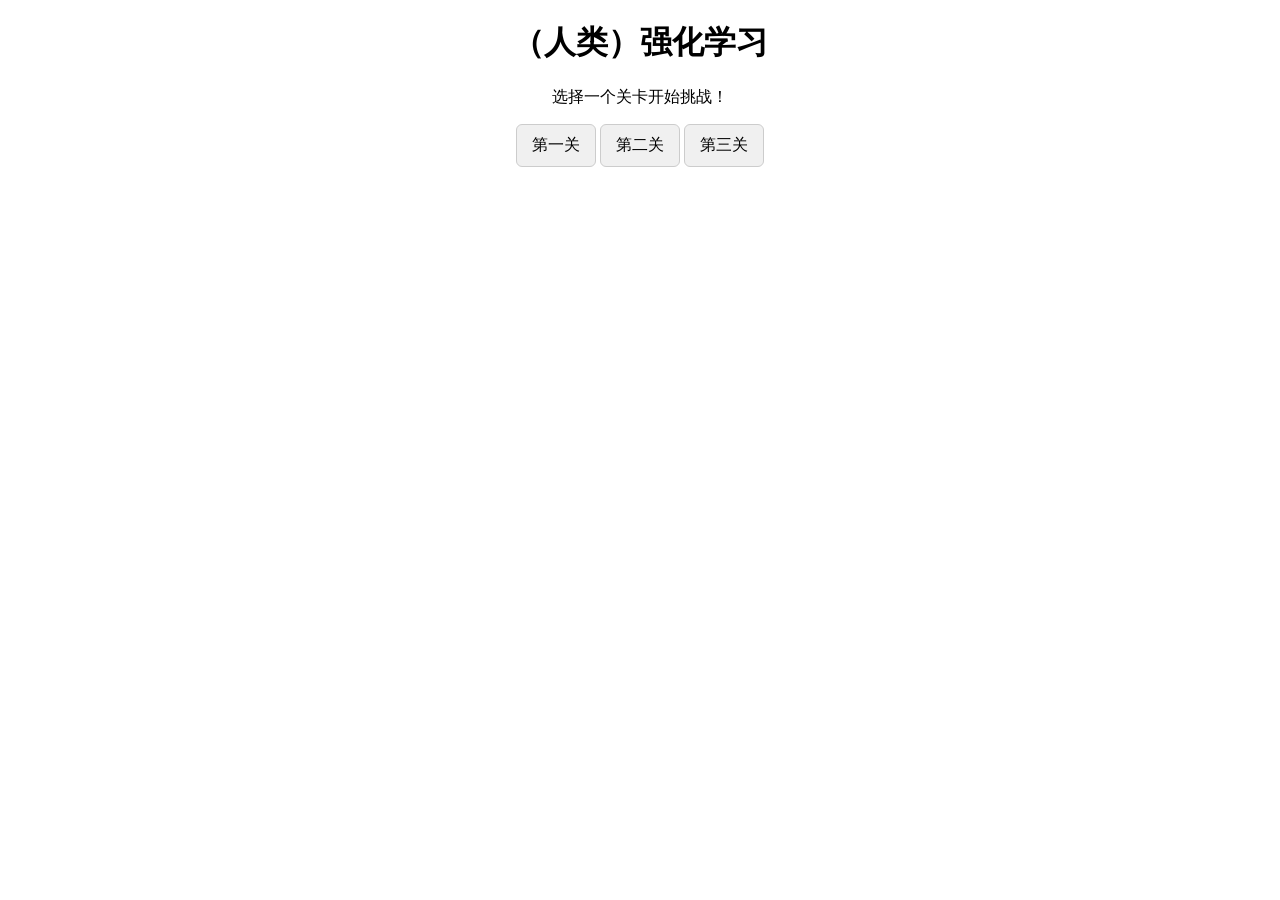
==== static/games/human-reinforcement-learning/index.html @ 405c88be "new game: human rl" ====
<!DOCTYPE html>
<html lang="zh-CN">
<head>
    <meta charset="UTF-8">
    <meta name="viewport" content="width=device-width, initial-scale=1.0">
    <title>（人类）强化学习</title>
    <link rel="stylesheet" href="style.css">
</head>
<body>
    <div id="game-container">
        <!-- 主菜单 -->
        <div id="main-menu" class="screen active">
            <h1>（人类）强化学习</h1>
            <p>选择一个关卡开始挑战！</p>
            <!-- 新增一个容器 -->
            <div class="button-container">
                <button onclick="game.startGame(1)">第一关</button>
                <button onclick="game.startGame(2)">第二关</button>
                <button onclick="game.startGame(3)">第三关</button>
            </div>
        </div>

        <!-- 游戏界面 -->
        <div id="game-screen" class="screen">
            <div id="game-header">
                <span>分数: <span id="score">0</span></span>
                <span>关卡: <span id="level-title"></span></span>
            </div>
            <div id="game-content">
                <!-- 各个关卡的内容会动态插入到这里 -->
            </div>
            <div id="feedback"></div>
        </div>

        <!-- 结果界面 -->
        <div id="result-screen" class="screen">
            <h2 id="result-title"></h2>
            <p id="result-message"></p>
            <p><strong>隐藏规则：</strong><span id="hidden-rule"></span></p>
            <button onclick="game.showMenu()">返回主菜单</button>
        </div>
    </div>

    <script src="calc-patterns.js"></script>
    <script src="word-bank.js"></script>
    <script src="script.js"></script>
</body>
</html>
---- static/games/human-reinforcement-learning/style.css ----
.screen { display: none; }
.screen.active { display: block; }
#game-container { max-width: 600px; margin: auto; text-align: center; }

/* --- 通用按钮样式调整 --- */
/* 为主菜单和第三关的按钮容器应用flex布局，方便控制间距 */
#main-menu .button-container button {
    padding: 10px 15px;
    font-size: 1em;
    cursor: pointer;
    border-radius: 6px;
    border: 1px solid #ccc;
    background-color: #f0f0f0;
}

.word-selection {
    display: flex;
    flex-wrap: wrap; /* 允许按钮换行 */
    justify-content: center; /* 居中对齐 */
    gap: 15px; /* 【核心】设置按钮之间的间隙为15px */
    padding: 10px 10px;
}

/* 如果按钮本身有margin，可以移除，统一用gap管理 */
#main-menu button, .word-btn {
    margin: 0; /* 移除外边距，防止与gap冲突 */
}

/* --- 第一关输入区域的专属样式 --- */
/* 新建一个容器来包裹输入框和按钮，方便控制布局和间距 */
.level1-controls {
    display: flex;
    justify-content: center; /* 水平居中 */
    align-items: center;     /* 垂直对齐（当高度不一时很有用）*/
    gap: 15px;               /* 【核心】设置元素之间的间距 */
    margin-top: 20px;        /* 与上方的题目拉开距离 */
}

/* 放大第一关的输入框 */
.level1-controls input[type="number"] {
    font-size: 1.8em;        /* 显著增大字体 */
    padding: 10px;           /* 增加内边距 */
    width: 120px;            /* 固定宽度 */
    text-align: center;      /* 数字居中显示 */
    border: 2px solid #ccc;
    border-radius: 8px;
}

/* 放大第一关的提交按钮 */
.level1-controls button {
    font-size: 1.2em;        /* 增大字体 */
    padding: 14px 25px;      /* 增大内边距以匹配输入框高度 */
    border-radius: 8px;
    cursor: pointer;
}

/* 第二关色块的特定样式 */
.color-grid {
    display: grid;
    /* 创建一个2列的网格，每列宽度平分 */
    grid-template-columns: repeat(2, 1fr);
    /* 设置网格项之间的间距 */
    gap: 15px;
    max-width: 320px; /* 限制最大宽度，让布局更好看 */
    margin: 20px auto; /* 居中显示 */
}

.color-block {
    /* 关键：设置宽高比为1:1，让它成为一个正方形 */
    aspect-ratio: 1 / 1;
    border-radius: 8px; /* 轻微的圆角 */
    cursor: pointer; /* 鼠标悬停时显示为手形 */
    transition: transform 0.2s ease; /* 添加一个简单的交互动画 */
}

.color-block:hover {
    transform: scale(1.05); /* 鼠标悬停时稍微放大 */
}

/* 第三关单词按钮的特定样式 */
.word-btn {
    padding: 10px 15px;
    font-size: 1em;
    cursor: pointer;
    border-radius: 6px;
    border: 1px solid #ccc;
    background-color: #f0f0f0;
}
.word-btn:hover {
    background-color: #e0e0e0;
}

/* --- 用于分数反馈的样式 --- */
#feedback {
    margin-top: 20px;
    font-size: 1.2em;
    font-weight: bold;
    height: 30px; /* 给一个固定高度防止页面跳动 */
}
#feedback.correct {
    color: #28a745; /* 绿色 */
}
#feedback.wrong {
    color: #dc3545; /* 红色 */
}
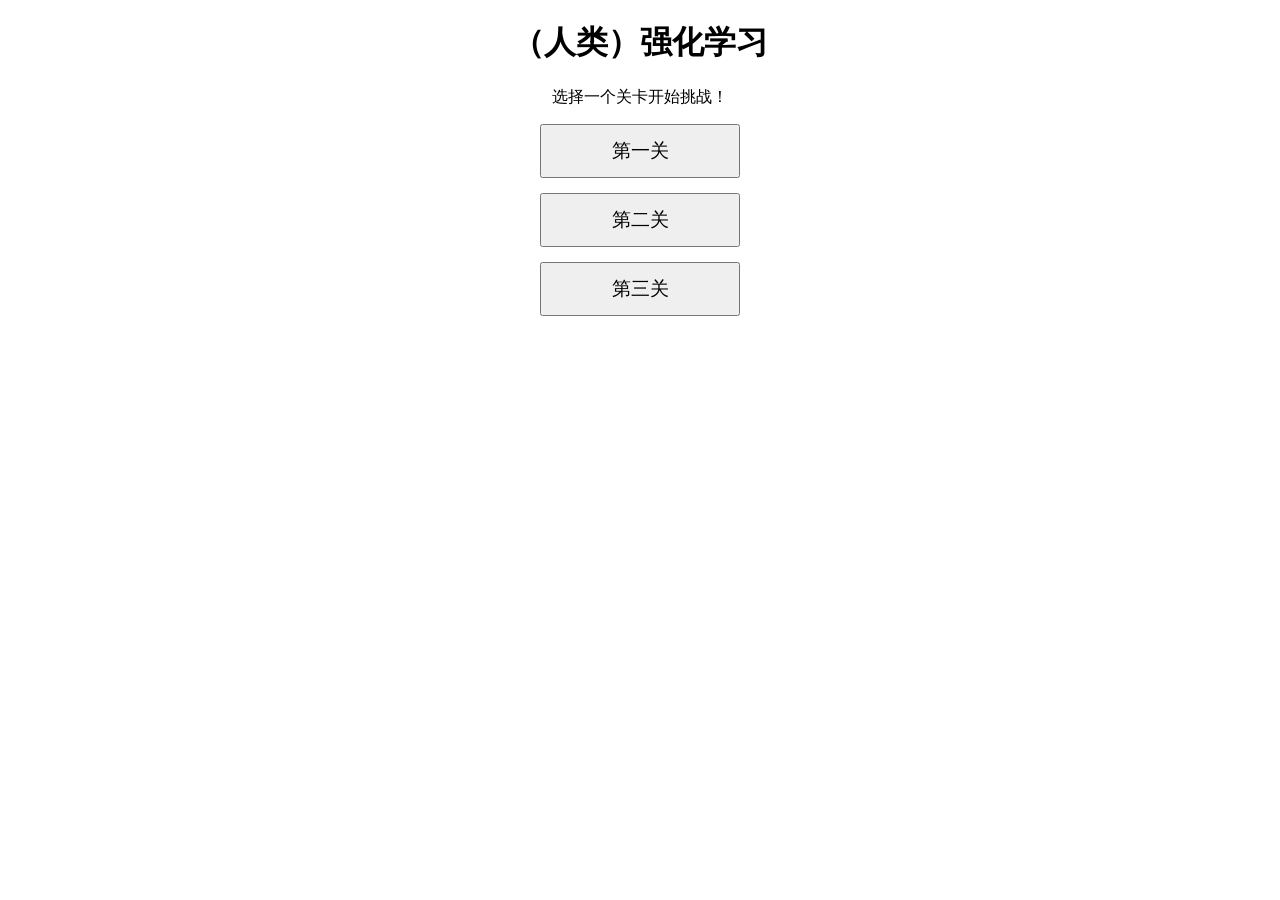
==== commit 89b37782: "game" ====
--- a/static/games/human-reinforcement-learning/index.html
+++ b/static/games/human-reinforcement-learning/index.html
@@ -44,5 +44,8 @@
     <script src="calc-patterns.js"></script>
     <script src="word-bank.js"></script>
     <script src="script.js"></script>
+    <script src="level1.js"></script>
+    <script src="level2.js"></script>
+    <script src="level3.js"></script>
 </body>
 </html>
--- a/static/games/human-reinforcement-learning/style.css
+++ b/static/games/human-reinforcement-learning/style.css
@@ -3,27 +3,18 @@
 #game-container { max-width: 600px; margin: auto; text-align: center; }
 
 /* --- 通用按钮样式调整 --- */
-/* 为主菜单和第三关的按钮容器应用flex布局，方便控制间距 */
-#main-menu .button-container button {
-    padding: 10px 15px;
-    font-size: 1em;
-    cursor: pointer;
-    border-radius: 6px;
-    border: 1px solid #ccc;
-    background-color: #f0f0f0;
+/* 为主菜单应用flex布局，方便控制间距 */
+#main-menu .button-container {
+    display: flex;
+    flex-direction: column; /* 让按钮垂直排列 */
+    align-items: center;    /* 水平居中 */
+    gap: 15px;              /* 【核心】设置按钮之间的垂直间距 */
 }
 
-.word-selection {
-    display: flex;
-    flex-wrap: wrap; /* 允许按钮换行 */
-    justify-content: center; /* 居中对齐 */
-    gap: 15px; /* 【核心】设置按钮之间的间隙为15px */
-    padding: 10px 10px;
-}
-
-/* 如果按钮本身有margin，可以移除，统一用gap管理 */
-#main-menu button, .word-btn {
-    margin: 0; /* 移除外边距，防止与gap冲突 */
+#main-menu .button-container button {
+    font-size: 1.2em;
+    padding: 12px 24px;
+    min-width: 200px;
 }
 
 /* --- 第一关输入区域的专属样式 --- */
@@ -102,4 +93,24 @@
 }
 #feedback.wrong {
     color: #dc3545; /* 红色 */
+}
+
+/* --- 返回主菜单按钮--- */
+.back-btn-container {
+    width: 100%;
+    text-align: center; /* 确保按钮在容器内居中 */
+    padding: 20px 0;    /* 给按钮上下一些空间 */
+}
+
+/* 返回按钮本身的样式 */
+.back-btn-container button {
+    padding: 10px 20px;
+    font-size: 1em;
+    cursor: pointer;
+    border: 1px solid #ccc;
+    border-radius: 6px;
+    background-color: #f2f2f2;
+}
+.back-btn-container button:hover {
+    background-color: #e0e0e0;
 }
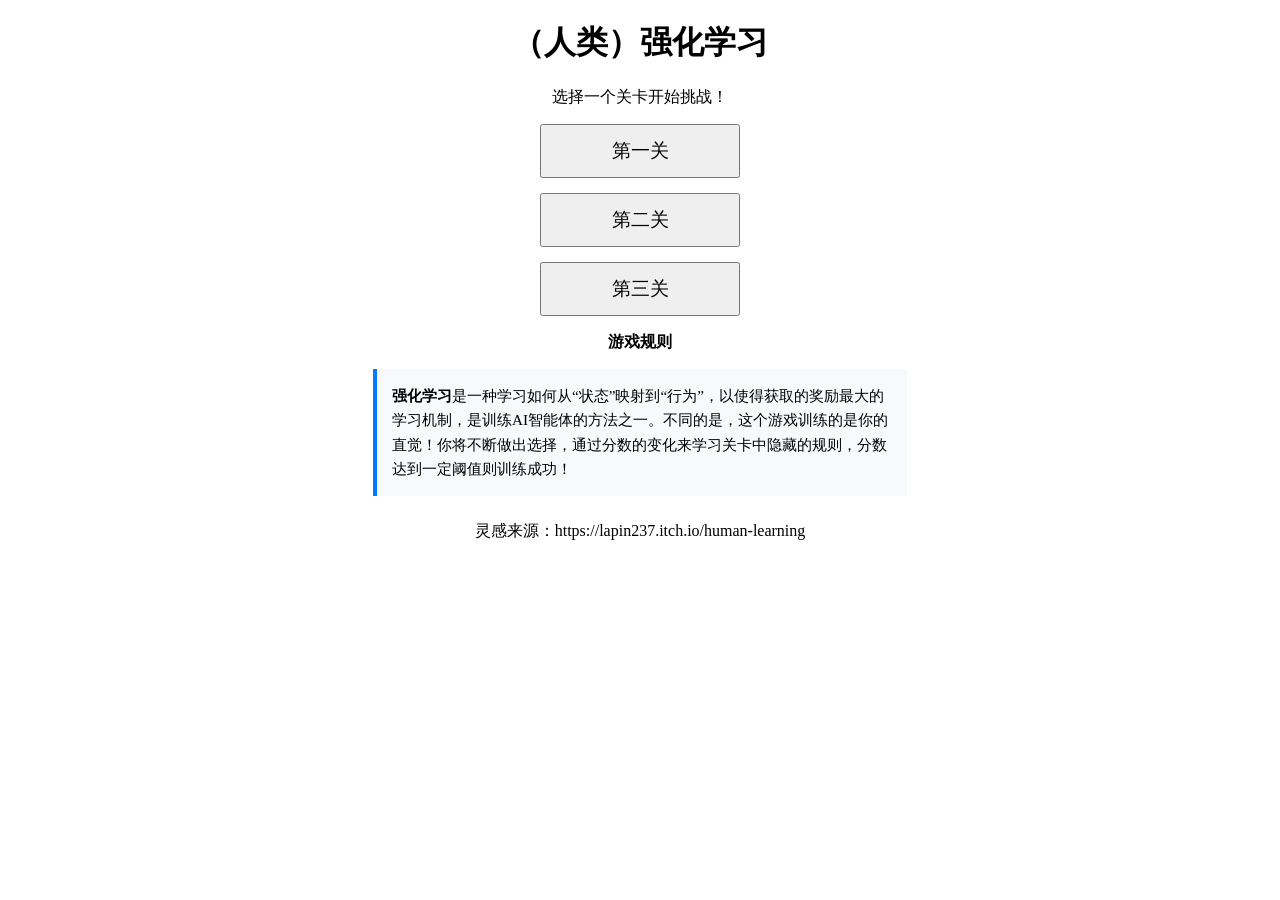
==== commit 50262249: "game" ====
--- a/static/games/human-reinforcement-learning/index.html
+++ b/static/games/human-reinforcement-learning/index.html
@@ -12,12 +12,16 @@
         <div id="main-menu" class="screen active">
             <h1>（人类）强化学习</h1>
             <p>选择一个关卡开始挑战！</p>
-            <!-- 新增一个容器 -->
             <div class="button-container">
                 <button onclick="game.startGame(1)">第一关</button>
                 <button onclick="game.startGame(2)">第二关</button>
                 <button onclick="game.startGame(3)">第三关</button>
             </div>
+            <p><strong>游戏规则</strong></p>
+            <div class="game-description">
+                <p><strong>强化学习</strong>是一种学习如何从“状态”映射到“行为”，以使得获取的奖励最大的学习机制，是训练AI智能体的方法之一。不同的是，这个游戏训练的是你的直觉！你将不断做出选择，通过分数的变化来学习关卡中隐藏的规则，分数达到一定阈值则训练成功！</p>
+            </div>
+            <p>灵感来源：https://lapin237.itch.io/human-learning</p>
         </div>
 
         <!-- 游戏界面 -->
@@ -37,7 +41,9 @@
             <h2 id="result-title"></h2>
             <p id="result-message"></p>
             <p><strong>隐藏规则：</strong><span id="hidden-rule"></span></p>
-            <button onclick="game.showMenu()">返回主菜单</button>
+            <div class="back-btn-container">
+                <button onclick="game.showMenu()">返回菜单</button>
+            </div>
         </div>
     </div>
 
--- a/static/games/human-reinforcement-learning/style.css
+++ b/static/games/human-reinforcement-learning/style.css
@@ -15,6 +15,23 @@
     font-size: 1.2em;
     padding: 12px 24px;
     min-width: 200px;
+}
+
+.game-description {
+    max-width: 500px;
+    margin: 15px auto 25px auto;
+    padding: 15px;
+    background-color: #f8f9fa;
+    border-left: 4px solid #007bff;
+    text-align: left;
+    font-size: 0.95em;
+    line-height: 1.6;
+}
+.game-description p {
+    margin: 0 0 10px 0;
+}
+.game-description p:last-child {
+    margin-bottom: 0;
 }
 
 /* --- 第一关输入区域的专属样式 --- */
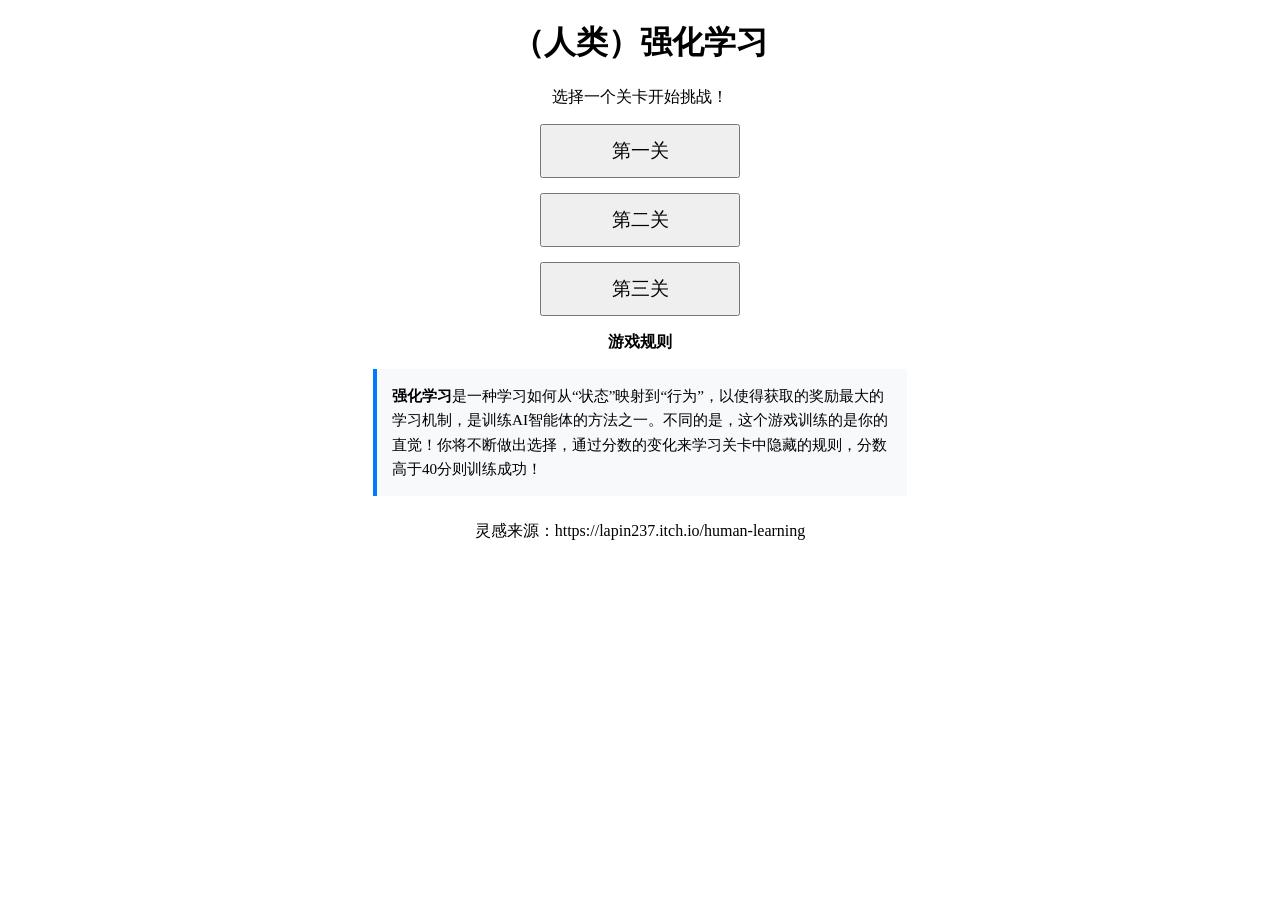
==== commit 04356daf: "game balance" ====
--- a/static/games/human-reinforcement-learning/index.html
+++ b/static/games/human-reinforcement-learning/index.html
@@ -19,7 +19,7 @@
             </div>
             <p><strong>游戏规则</strong></p>
             <div class="game-description">
-                <p><strong>强化学习</strong>是一种学习如何从“状态”映射到“行为”，以使得获取的奖励最大的学习机制，是训练AI智能体的方法之一。不同的是，这个游戏训练的是你的直觉！你将不断做出选择，通过分数的变化来学习关卡中隐藏的规则，分数达到一定阈值则训练成功！</p>
+                <p><strong>强化学习</strong>是一种学习如何从“状态”映射到“行为”，以使得获取的奖励最大的学习机制，是训练AI智能体的方法之一。不同的是，这个游戏训练的是你的直觉！你将不断做出选择，通过分数的变化来学习关卡中隐藏的规则，分数高于40分则训练成功！</p>
             </div>
             <p>灵感来源：https://lapin237.itch.io/human-learning</p>
         </div>
